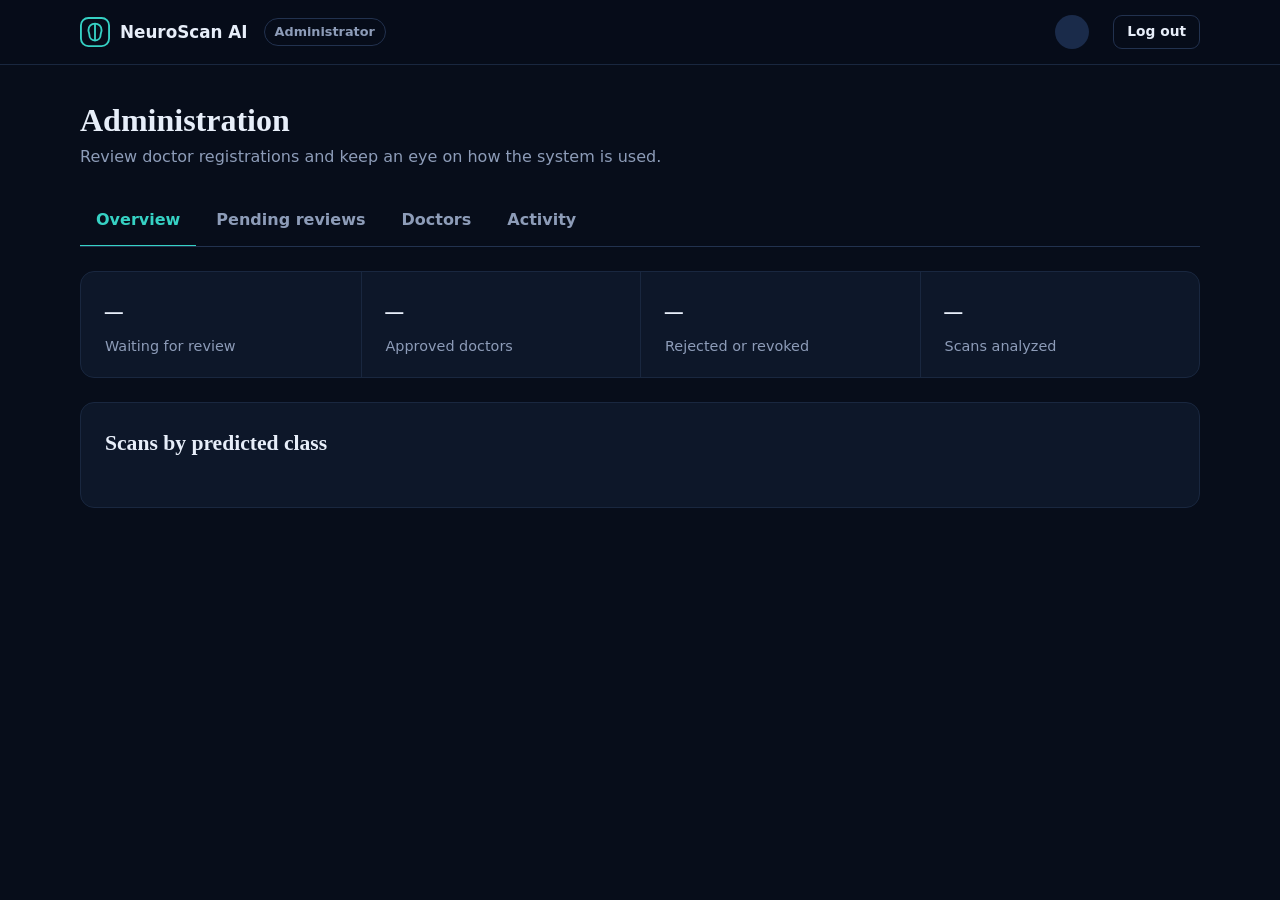
==== templates/admin_dashboard.html @ 6913ba59 "Added Files and code" ====
<!DOCTYPE html>
<html lang="en">
<head>
  <meta charset="utf-8">
  <meta name="viewport" content="width=device-width, initial-scale=1">
  <title>Administration – NeuroScan AI</title>
  <link rel="icon" href="data:image/svg+xml,%3Csvg xmlns='http://www.w3.org/2000/svg' viewBox='0 0 32 32'%3E%3Crect width='32' height='32' rx='8' fill='%2336d1c4'/%3E%3Cpath d='M16 7c-4 0-7 3-7 7 0 2 1 3 1 5 0 3 2 6 6 6s6-3 6-6c0-2 1-3 1-5 0-4-3-7-7-7z' fill='none' stroke='%2304211f' stroke-width='2'/%3E%3C/svg%3E">
  <link rel="stylesheet" href="/static/css/style.css">
</head>
<body>
  <header class="topbar">
    <div class="container topbar-inner">
      <a class="brand" href="/admin">
        <svg class="brand-mark" viewBox="0 0 32 32" fill="none" stroke="currentColor" stroke-width="2" stroke-linecap="round" stroke-linejoin="round" aria-hidden="true">
          <rect x="1" y="1" width="30" height="30" rx="8"/>
          <path d="M16 7c-4 0-7 3-7 7 0 2 1 3 1 5 0 3 2 6 6 6s6-3 6-6c0-2 1-3 1-5 0-4-3-7-7-7z"/>
          <path d="M16 8v16"/>
        </svg>
        NeuroScan AI
      </a>
      <span class="role-tag">Administrator</span>
      <div class="topbar-user">
        <span class="avatar" id="userInitials" aria-hidden="true"></span>
        <span class="user-name" id="userName"></span>
        <button class="btn btn-ghost btn-sm" id="logoutBtn" type="button">Log out</button>
      </div>
    </div>
  </header>

  <main class="container page">
    <div class="page-head">
      <h1>Administration</h1>
      <p>Review doctor registrations and keep an eye on how the system is used.</p>
    </div>

    <div class="tabs" role="tablist" aria-label="Sections">
      <button class="tab" role="tab" data-tab="overview" aria-selected="true" type="button">Overview</button>
      <button class="tab" role="tab" data-tab="pending" aria-selected="false" type="button">Pending reviews <span class="count" id="pendingCount" hidden>0</span></button>
      <button class="tab" role="tab" data-tab="doctors" aria-selected="false" type="button">Doctors</button>
      <button class="tab" role="tab" data-tab="activity" aria-selected="false" type="button">Activity</button>
    </div>

    <!-- Overview -->
    <section class="tab-panel" id="tab-overview">
      <div id="modelAlert" role="alert" hidden></div>

      <div class="alert alert-warn" id="pendingCallout" hidden>
        <span id="pendingCalloutText"></span>
        <button class="btn btn-ghost btn-sm" type="button" data-action="go-pending">Review now</button>
      </div>

      <div class="ledger">
        <div class="ledger-item"><div class="ledger-value" id="statPending">–</div><div class="ledger-label">Waiting for review</div></div>
        <div class="ledger-item"><div class="ledger-value" id="statApproved">–</div><div class="ledger-label">Approved doctors</div></div>
        <div class="ledger-item"><div class="ledger-value" id="statRejected">–</div><div class="ledger-label">Rejected or revoked</div></div>
        <div class="ledger-item"><div class="ledger-value" id="statScans">–</div><div class="ledger-label">Scans analyzed</div></div>
      </div>

      <div class="panel">
        <div class="panel-head">
          <div>
            <h2>Scans by predicted class</h2>
            <p class="panel-note" id="modelNote"></p>
          </div>
        </div>
        <div class="dist" id="classBars"></div>
      </div>
    </section>

    <!-- Pending reviews -->
    <section class="tab-panel" id="tab-pending" hidden>
      <div class="panel">
        <div class="panel-head">
          <div>
            <h2>Registrations waiting for review</h2>
            <p class="panel-note">Check each doctor's institution, designation and license number before approving. Approved doctors can log in straight away.</p>
          </div>
        </div>
        <div class="empty" id="pendingEmpty" hidden>
          <strong>Nothing to review</strong>
          New registrations will appear here.
        </div>
        <div class="table-wrap" id="pendingWrap">
          <table class="data-table">
            <thead>
              <tr>
                <th>Doctor</th><th>Institution</th><th>Designation</th><th>License number</th><th>Registered</th><th class="right">Decision</th>
              </tr>
            </thead>
            <tbody id="pendingBody"><tr><td colspan="6" class="empty">Loading…</td></tr></tbody>
          </table>
        </div>
      </div>
    </section>

    <!-- All doctors -->
    <section class="tab-panel" id="tab-doctors" hidden>
      <div class="panel">
        <div class="panel-head"><h2>Doctors</h2></div>
        <div class="toolbar">
          <select class="input" id="statusFilter" aria-label="Filter by status">
            <option value="all">All statuses</option>
            <option value="approved">Approved</option>
            <option value="pending">Pending</option>
            <option value="rejected">Rejected</option>
          </select>
          <input class="input grow" id="searchInput" type="search" placeholder="Search by name, email or institution" aria-label="Search doctors">
        </div>
        <div class="empty" id="doctorsEmpty" hidden>
          <strong>No doctors found</strong>
          Try a different filter or search.
        </div>
        <div class="table-wrap" id="doctorsWrap">
          <table class="data-table">
            <thead>
              <tr>
                <th>Doctor</th><th>Institution and designation</th><th>License number</th><th>Status</th><th>Registered</th><th class="right">Action</th>
              </tr>
            </thead>
            <tbody id="doctorsBody"><tr><td colspan="6" class="empty">Loading…</td></tr></tbody>
          </table>
        </div>
      </div>
    </section>

    <!-- Activity -->
    <section class="tab-panel" id="tab-activity" hidden>
      <div class="panel">
        <div class="panel-head">
          <div>
            <h2>Recent scans</h2>
            <p class="panel-note">Images and case references are visible only to the doctor who uploaded them.</p>
          </div>
        </div>
        <div class="empty" id="activityEmpty" hidden>
          <strong>No scans yet</strong>
          Scans appear here once doctors start analyzing images.
        </div>
        <div class="table-wrap" id="activityWrap">
          <table class="data-table">
            <thead>
              <tr><th>When</th><th>Doctor</th><th>Result</th><th>Confidence</th></tr>
            </thead>
            <tbody id="activityBody"><tr><td colspan="4" class="empty">Loading…</td></tr></tbody>
          </table>
        </div>
      </div>
    </section>
  </main>

  <script src="/static/js/app.js"></script>
  <script>
    (function () {
      if (!NS.requireAuth('admin')) return;
      NS.initTopbar();

      var esc = NS.esc;
      var $ = function (id) { return document.getElementById(id); };
      var TABS = ['overview', 'pending', 'doctors', 'activity'];
      var pendingList = [];
      var doctorList = [];

      /* ------------------------------------------------------------ tabs */
      function showTab(name) {
        document.querySelectorAll('.tab').forEach(function (tab) {
          tab.setAttribute('aria-selected', String(tab.dataset.tab === name));
        });
        TABS.forEach(function (t) { $('tab-' + t).hidden = t !== name; });
        if (history.replaceState) history.replaceState(null, '', '#' + name);

        if (name === 'overview') loadStats();
        if (name === 'pending') loadPending();
        if (name === 'doctors') loadDoctors();
        if (name === 'activity') loadActivity();
      }
      document.querySelectorAll('.tab').forEach(function (tab) {
        tab.addEventListener('click', function () { showTab(tab.dataset.tab); });
      });

      /* ----------------------------------------------------- small helpers */
      var STATUS_LABEL = { pending: 'Pending', approved: 'Approved', rejected: 'Rejected' };

      function badge(status) {
        return '<span class="badge badge-' + esc(status) + '">' + esc(STATUS_LABEL[status] || status) + '</span>';
      }

      function chip(key) {
        return '<span class="chip c-' + esc(key) + '"><i></i>' + esc(NS.className(key)) + '</span>';
      }

      function setPendingBadge(count) {
        var el = $('pendingCount');
        el.textContent = count;
        el.hidden = count === 0;
      }

      function findDoctor(id) {
        return pendingList.concat(doctorList).filter(function (d) { return d.id === id; })[0];
      }

      /* -------------------------------------------------------- overview */
      async function loadStats() {
        try {
          var s = await NS.api('/api/admin/stats');
          $('statPending').textContent = s.pending;
          $('statApproved').textContent = s.approved;
          $('statRejected').textContent = s.rejected;
          $('statScans').textContent = s.total_scans;
          setPendingBadge(s.pending);

          var callout = $('pendingCallout');
          if (s.pending > 0) {
            $('pendingCalloutText').textContent = s.pending === 1
              ? '1 registration is waiting for your review.'
              : s.pending + ' registrations are waiting for your review.';
            callout.hidden = false;
          } else {
            callout.hidden = true;
          }

          var modelAlert = $('modelAlert');
          if (s.model_ready) {
            NS.hideAlert(modelAlert);
            $('modelNote').textContent = 'The ' + s.model_arch + ' model is loaded and ready.';
          } else {
            NS.showAlert(modelAlert, 'The classification model is offline, so doctors cannot analyze scans. ' + (s.model_message || ''), 'warn');
            $('modelNote').textContent = '';
          }

          var max = Math.max.apply(null, s.classes.map(function (k) { return s.by_class[k] || 0; }).concat([1]));
          var box = $('classBars');
          box.innerHTML = s.classes.map(function (key) {
            var n = s.by_class[key] || 0;
            return '<div class="dist-row c-' + esc(key) + ' is-top">' +
              '<div class="dist-label"><i></i>' + esc(NS.className(key)) + '</div>' +
              '<div class="dist-track"><div class="dist-fill" style="--w:0%" data-w="' + (n / max * 100).toFixed(1) + '%"></div></div>' +
              '<div class="dist-value">' + n + '</div></div>';
          }).join('');
          NS.animateBars(box);
        } catch (err) {
          NS.toast(err.message, 'error');
        }
      }

      /* --------------------------------------------------------- pending */
      function pendingRow(d) {
        return '<tr>' +
          '<td><div class="cell-title">' + esc(d.full_name) + '</div><div class="cell-sub">' + esc(d.email) + '</div></td>' +
          '<td>' + esc(d.institution || '–') + '</td>' +
          '<td>' + esc(d.designation || '–') + '</td>' +
          '<td class="nowrap">' + esc(d.license_number || '–') + '</td>' +
          '<td class="nowrap">' + esc(NS.fmtDate(d.created_at)) + '</td>' +
          '<td><div class="actions">' +
            '<button class="btn btn-ok btn-sm" type="button" data-action="approve" data-id="' + d.id + '">Approve</button>' +
            '<button class="btn btn-danger btn-sm" type="button" data-action="reject" data-id="' + d.id + '">Reject</button>' +
          '</div></td></tr>';
      }

      async function loadPending() {
        try {
          pendingList = await NS.api('/api/admin/doctors?status=pending');
          setPendingBadge(pendingList.length);
          $('pendingEmpty').hidden = pendingList.length > 0;
          $('pendingWrap').hidden = pendingList.length === 0;
          $('pendingBody').innerHTML = pendingList.map(pendingRow).join('');
        } catch (err) {
          NS.toast(err.message, 'error');
        }
      }

      /* --------------------------------------------------------- doctors */
      function doctorRow(d) {
        var action = '';
        if (d.status === 'approved') {
          action = '<button class="btn btn-danger btn-sm" type="button" data-action="revoke" data-id="' + d.id + '">Revoke access</button>';
        } else if (d.status === 'rejected') {
          action = '<button class="btn btn-ok btn-sm" type="button" data-action="approve" data-id="' + d.id + '">Approve</button>';
        } else {
          action = '<button class="btn btn-ok btn-sm" type="button" data-action="approve" data-id="' + d.id + '">Approve</button>' +
                   '<button class="btn btn-danger btn-sm" type="button" data-action="reject" data-id="' + d.id + '">Reject</button>';
        }
        var note = d.status === 'rejected' && d.review_note
          ? '<div class="cell-sub">' + esc(d.review_note) + '</div>' : '';

        return '<tr>' +
          '<td><div class="cell-title">' + esc(d.full_name) + '</div><div class="cell-sub">' + esc(d.email) + '</div></td>' +
          '<td>' + esc(d.institution || '–') + '<div class="cell-sub">' + esc(d.designation || '') + '</div></td>' +
          '<td class="nowrap">' + esc(d.license_number || '–') + '</td>' +
          '<td>' + badge(d.status) + note + '</td>' +
          '<td class="nowrap">' + esc(NS.fmtDate(d.created_at)) + '</td>' +
          '<td><div class="actions">' + action + '</div></td></tr>';
      }

      function renderDoctors() {
        var term = $('searchInput').value.trim().toLowerCase();
        var rows = doctorList.filter(function (d) {
          if (!term) return true;
          return [d.full_name, d.email, d.institution].join(' ').toLowerCase().indexOf(term) !== -1;
        });
        $('doctorsEmpty').hidden = rows.length > 0;
        $('doctorsWrap').hidden = rows.length === 0;
        $('doctorsBody').innerHTML = rows.map(doctorRow).join('');
      }

      async function loadDoctors() {
        try {
          doctorList = await NS.api('/api/admin/doctors?status=' + encodeURIComponent($('statusFilter').value));
          renderDoctors();
        } catch (err) {
          NS.toast(err.message, 'error');
        }
      }
      $('statusFilter').addEventListener('change', loadDoctors);
      $('searchInput').addEventListener('input', renderDoctors);

      /* -------------------------------------------------------- activity */
      async function loadActivity() {
        try {
          var rows = await NS.api('/api/admin/activity');
          $('activityEmpty').hidden = rows.length > 0;
          $('activityWrap').hidden = rows.length === 0;
          $('activityBody').innerHTML = rows.map(function (r) {
            return '<tr>' +
              '<td class="nowrap">' + esc(NS.fmtDate(r.created_at)) + '</td>' +
              '<td><div class="cell-title">' + esc(r.doctor_name) + '</div><div class="cell-sub">' + esc(r.doctor_institution || '') + '</div></td>' +
              '<td>' + chip(r.predicted_class) + '</td>' +
              '<td class="nowrap">' + esc(NS.fmtPct(r.confidence)) + (r.low_confidence ? '<span class="badge badge-review">Low</span>' : '') + '</td>' +
              '</tr>';
          }).join('');
        } catch (err) {
          NS.toast(err.message, 'error');
        }
      }

      /* ----------------------------------------------------- review actions */
      async function review(button, id, action, json, message) {
        button.disabled = true;
        try {
          await NS.api('/api/admin/doctors/' + id + '/' + action, { method: 'POST', json: json });
          NS.toast(message, 'success');
          await Promise.all([loadStats(), loadPending(), loadDoctors()]);
        } catch (err) {
          NS.toast(err.message, 'error');
          button.disabled = false;
        }
      }

      document.addEventListener('click', async function (event) {
        var button = event.target.closest('[data-action]');
        if (!button) return;

        var action = button.dataset.action;
        if (action === 'go-pending') { showTab('pending'); return; }

        var id = Number(button.dataset.id);
        var doctor = findDoctor(id);
        var name = doctor ? doctor.full_name : 'This doctor';

        if (action === 'approve') {
          await review(button, id, 'approve', undefined, name + ' can now log in.');
          return;
        }

        var revoking = action === 'revoke';
        var answer = await NS.dialog({
          title: revoking ? 'Revoke access' : 'Reject registration',
          message: revoking
            ? name + ' will be logged out and cannot log in again until you approve them.'
            : name + ' will not be able to log in.',
          input: {
            label: 'Reason (shown to the doctor)',
            placeholder: revoking ? 'e.g. License could not be renewed' : 'e.g. License number could not be verified',
            maxlength: 300
          },
          confirmText: revoking ? 'Revoke access' : 'Reject registration',
          danger: true
        });
        if (!answer) return;
        await review(button, id, 'reject', { reason: answer.value }, revoking ? 'Access revoked for ' + name + '.' : name + ' was rejected.');
      });

      /* ----------------------------------------------------------- start */
      var start = location.hash.replace('#', '');
      if (TABS.indexOf(start) === -1) start = 'overview';
      if (start !== 'overview') loadStats();   // keeps the pending counter correct on other tabs
      showTab(start);
    })();
  </script>
</body>
</html>
---- static/css/style.css ----
/* ==========================================================================
   NeuroScan AI design system
   Idea: a radiology reading room. Dark, quiet surfaces so the scan and the
   result are the brightest things on screen. One signal teal for actions,
   amber only for "look closer", and a serif voice for headings.
   ========================================================================== */

:root {
  --ink: #070d1a;
  --panel: #0d1729;
  --film: #132038;
  --film-hi: #1a2b4a;
  --line: #22324f;
  --line-soft: #19273f;

  --text: #e7eef9;
  --muted: #8d9cb8;
  --faint: #62718e;

  --signal: #36d1c4;
  --signal-ink: #04211f;
  --amber: #f2b84b;
  --danger: #ff7a7a;
  --ok: #4ade9a;
  --sky: #6ab7ff;

  --serif: "Iowan Old Style", "Palatino Linotype", Palatino, "Book Antiqua", Georgia, serif;
  --sans: system-ui, -apple-system, "Segoe UI", Roboto, "Helvetica Neue", Arial, sans-serif;

  --r-panel: 14px;
  --r-ctl: 9px;
}

/* ---------- base ---------- */
*, *::before, *::after { box-sizing: border-box; }
html { color-scheme: dark; -webkit-text-size-adjust: 100%; }
body {
  margin: 0;
  background: var(--ink);
  color: var(--text);
  font-family: var(--sans);
  font-size: 16px;
  line-height: 1.55;
  -webkit-font-smoothing: antialiased;
}
body.modal-open { overflow: hidden; }
[hidden] { display: none !important; }
img { max-width: 100%; }
a { color: var(--signal); }
a:hover { text-decoration: underline; }
h1, h2, h3, p { margin-top: 0; }
:focus-visible { outline: 2px solid var(--signal); outline-offset: 2px; }

.container { width: min(1120px, 100% - 48px); margin-inline: auto; }
.muted { color: var(--muted); }
.nowrap { white-space: nowrap; }
.sr-only {
  position: absolute; width: 1px; height: 1px; margin: -1px; padding: 0;
  overflow: hidden; clip: rect(0 0 0 0); white-space: nowrap; border: 0;
}

/* ---------- class colors (used by chips, bars, result headline) ---------- */
.c-glioma     { --c: #ff8a7a; }
.c-meningioma { --c: #f2b84b; }
.c-pituitary  { --c: #6ab7ff; }
.c-notumor    { --c: #4ade9a; }
.c-other      { --c: #b69cff; }

/* ---------- buttons ---------- */
.btn {
  display: inline-flex; align-items: center; justify-content: center; gap: 10px;
  height: 44px; padding: 0 20px;
  border: 1px solid transparent; border-radius: var(--r-ctl);
  font: inherit; font-weight: 600; font-size: .95rem; line-height: 1;
  text-decoration: none; cursor: pointer;
  transition: background-color .15s, border-color .15s, filter .15s, transform .08s;
}
.btn:hover { text-decoration: none; }
.btn:active:not([disabled]) { transform: translateY(1px); }
.btn[disabled] { opacity: .5; cursor: not-allowed; }
.btn-sm { height: 34px; padding: 0 13px; font-size: .86rem; }
.btn-block { width: 100%; }

.btn-primary { background: var(--signal); color: var(--signal-ink); }
.btn-primary:hover:not([disabled]) { filter: brightness(1.08); }

.btn-ghost { background: transparent; color: var(--text); border-color: var(--line); }
.btn-ghost:hover:not([disabled]) { background: var(--film); border-color: #2f456b; }

.btn-ok { background: rgba(74, 222, 154, .12); color: var(--ok); border-color: rgba(74, 222, 154, .38); }
.btn-ok:hover:not([disabled]) { background: rgba(74, 222, 154, .2); }

.btn-danger { background: transparent; color: var(--danger); border-color: rgba(255, 122, 122, .4); }
.btn-danger:hover:not([disabled]) { background: rgba(255, 122, 122, .12); }

.spinner {
  display: inline-block; width: 16px; height: 16px; flex: none;
  border: 2px solid currentColor; border-right-color: transparent; border-radius: 50%;
  animation: spin .7s linear infinite;
}
.spinner.big { width: 34px; height: 34px; border-width: 3px; color: var(--signal); }
@keyframes spin { to { transform: rotate(360deg); } }

/* ---------- forms ---------- */
.field { margin-bottom: 18px; }
label { display: block; margin-bottom: 7px; font-size: .88rem; font-weight: 600; color: #c3cfe3; }
.optional { font-weight: 400; color: var(--faint); }

.input {
  width: 100%; height: 46px; padding: 0 14px;
  background: var(--film); color: var(--text);
  border: 1px solid var(--line); border-radius: var(--r-ctl);
  font: inherit;
  transition: border-color .15s, box-shadow .15s;
}
.input::placeholder { color: var(--faint); }
.input:focus { outline: none; border-color: var(--signal); box-shadow: 0 0 0 3px rgba(54, 209, 196, .18); }
.input[aria-invalid="true"] { border-color: var(--danger); }
.textarea { height: auto; padding: 12px 14px; resize: vertical; line-height: 1.5; }
select.input { cursor: pointer; }

.input-wrap { position: relative; }
.input-wrap .input { padding-right: 76px; }
.toggle {
  position: absolute; right: 6px; top: 6px; height: 34px; padding: 0 12px;
  background: transparent; border: 0; border-radius: 7px;
  color: var(--muted); font: inherit; font-size: .85rem; font-weight: 600; cursor: pointer;
}
.toggle:hover { color: var(--text); }

.hint { margin: 6px 0 0; font-size: .84rem; color: var(--faint); }
.field-error { margin: 6px 0 0; font-size: .84rem; color: var(--danger); }

.alert {
  margin-bottom: 18px; padding: 12px 14px;
  border: 1px solid var(--line); border-left-width: 3px; border-radius: var(--r-ctl);
  background: var(--film); font-size: .95rem;
}
.alert-error { border-color: rgba(255, 122, 122, .35); border-left-color: var(--danger); background: rgba(255, 122, 122, .07); }
.alert-warn  { border-color: rgba(242, 184, 75, .35); border-left-color: var(--amber); background: rgba(242, 184, 75, .07); }
.alert-info  { border-color: rgba(106, 183, 255, .3); border-left-color: var(--sky); background: rgba(106, 183, 255, .07); }
.alert-success { border-color: rgba(74, 222, 154, .3); border-left-color: var(--ok); background: rgba(74, 222, 154, .07); }
.alert .btn { margin-left: 10px; vertical-align: middle; }

/* ---------- badges and chips ---------- */
.badge {
  display: inline-block; padding: 2px 10px; border: 1px solid var(--line); border-radius: 99px;
  font-size: .8rem; font-weight: 600; white-space: nowrap;
}
.badge-pending  { color: var(--amber);  border-color: rgba(242, 184, 75, .4);  background: rgba(242, 184, 75, .1); }
.badge-approved { color: var(--ok);     border-color: rgba(74, 222, 154, .4);  background: rgba(74, 222, 154, .1); }
.badge-rejected { color: var(--danger); border-color: rgba(255, 122, 122, .4); background: rgba(255, 122, 122, .1); }
.badge-review   { color: var(--amber);  border-color: rgba(242, 184, 75, .4);  background: rgba(242, 184, 75, .1); margin-left: 8px; }

.chip {
  display: inline-flex; align-items: center; gap: 8px; padding: 3px 12px 3px 10px;
  border: 1px solid var(--line); border-radius: 99px; background: rgba(255, 255, 255, .05);
  font-size: .86rem; font-weight: 600; white-space: nowrap;
}
.chip i { width: 8px; height: 8px; border-radius: 50%; background: var(--c, var(--signal)); }
@supports (background: color-mix(in srgb, red, blue)) {
  .chip {
    background: color-mix(in srgb, var(--c, var(--signal)) 13%, transparent);
    border-color: color-mix(in srgb, var(--c, var(--signal)) 40%, transparent);
  }
}

/* ---------- brand and top bar ---------- */
.brand {
  display: inline-flex; align-items: center; gap: 10px;
  color: var(--text); text-decoration: none; font-weight: 700; font-size: 1.05rem;
}
.brand:hover { text-decoration: none; }
.brand-mark { width: 30px; height: 30px; color: var(--signal); flex: none; }

.topbar {
  position: sticky; top: 0; z-index: 50;
  background: rgba(7, 13, 26, .9); backdrop-filter: blur(10px);
  border-bottom: 1px solid var(--line-soft);
}
.topbar-inner { display: flex; align-items: center; gap: 16px; height: 64px; }
.role-tag {
  padding: 3px 10px; border: 1px solid var(--line); border-radius: 99px;
  color: var(--muted); font-size: .8rem; font-weight: 600;
}
.topbar-user { margin-left: auto; display: flex; align-items: center; gap: 12px; }
.avatar {
  display: grid; place-items: center; width: 34px; height: 34px; border-radius: 50%;
  background: var(--film-hi); color: var(--signal); font-size: .85rem; font-weight: 700;
}
.user-name { font-size: .92rem; font-weight: 600; }

/* ---------- dashboard layout ---------- */
.page { padding: 36px 0 80px; }
.page-head { margin-bottom: 26px; }
.page-head h1 { margin-bottom: 6px; font-family: var(--serif); font-size: 2rem; font-weight: 600; line-height: 1.2; }
.page-head p { max-width: 64ch; margin: 0; color: var(--muted); }

.panel {
  margin-bottom: 24px; padding: 24px;
  background: var(--panel); border: 1px solid var(--line-soft); border-radius: var(--r-panel);
}
.panel h2 { margin: 0; font-family: var(--serif); font-size: 1.35rem; font-weight: 600; }
.panel-head { display: flex; align-items: center; justify-content: space-between; gap: 12px; flex-wrap: wrap; margin-bottom: 18px; }
.panel-note { margin: 4px 0 0; color: var(--muted); font-size: .92rem; max-width: 70ch; }

.ledger {
  display: grid; grid-template-columns: repeat(auto-fit, minmax(150px, 1fr));
  margin-bottom: 24px; overflow: hidden;
  background: var(--panel); border: 1px solid var(--line-soft); border-radius: var(--r-panel);
}
.ledger-item { padding: 20px 24px; border-left: 1px solid var(--line-soft); }
.ledger-item:first-child { border-left: 0; }
.ledger-value { font-family: var(--serif); font-size: 2.2rem; line-height: 1.1; }
.ledger-label { margin-top: 4px; color: var(--muted); font-size: .9rem; }
.ledger-item[class*="c-"] .ledger-value { color: var(--c); }

.tabs { display: flex; gap: 4px; margin-bottom: 24px; overflow-x: auto; border-bottom: 1px solid var(--line); }
.tab {
  display: inline-flex; align-items: center; gap: 8px; margin-bottom: -1px; padding: 12px 16px;
  background: none; border: 0; border-bottom: 2px solid transparent;
  color: var(--muted); font: inherit; font-weight: 600; white-space: nowrap; cursor: pointer;
}
.tab:hover { color: var(--text); }
.tab[aria-selected="true"] { color: var(--signal); border-bottom-color: var(--signal); }
.count {
  display: inline-grid; place-items: center; min-width: 20px; height: 20px; padding: 0 6px;
  border-radius: 99px; background: var(--amber); color: #2a1d00; font-size: .75rem; font-weight: 700;
}

.toolbar { display: flex; gap: 12px; flex-wrap: wrap; margin-bottom: 16px; }
.toolbar .input { width: auto; min-width: 180px; height: 40px; }
.toolbar .grow { flex: 1; min-width: 220px; }

/* ---------- tables ---------- */
.table-wrap { margin: 0 -8px; overflow-x: auto; }
.data-table { width: 100%; min-width: 680px; border-collapse: collapse; }
.data-table th {
  padding: 10px 12px; border-bottom: 1px solid var(--line);
  color: var(--muted); font-size: .85rem; font-weight: 600; text-align: left;
}
.data-table td { padding: 14px 12px; border-bottom: 1px solid var(--line-soft); vertical-align: middle; }
.data-table tbody tr:last-child td { border-bottom: 0; }
.data-table tbody tr:hover { background: rgba(255, 255, 255, .02); }
.data-table .right { text-align: right; }
.cell-title { font-weight: 600; }
.cell-sub { margin-top: 2px; color: var(--muted); font-size: .88rem; }
.actions { display: flex; justify-content: flex-end; gap: 8px; }
.empty { padding: 36px 12px; text-align: center; color: var(--muted); }
.empty strong { display: block; margin-bottom: 4px; color: var(--text); font-size: 1.05rem; }

.mini {
  display: inline-block; width: 64px; height: 6px; margin-left: 10px; overflow: hidden;
  border-radius: 99px; background: var(--film); vertical-align: middle;
}
.mini > i { display: block; width: var(--w); height: 100%; background: var(--c, var(--signal)); }

/* ---------- probability bars ---------- */
.dist { display: grid; gap: 12px; }
.dist-row { display: grid; grid-template-columns: minmax(110px, 160px) 1fr 58px; align-items: center; gap: 14px; }
.dist-label { display: flex; align-items: center; gap: 9px; font-size: .94rem; }
.dist-label i { width: 9px; height: 9px; flex: none; border-radius: 50%; background: var(--c, var(--signal)); }
.dist-track { height: 8px; overflow: hidden; border-radius: 99px; background: var(--film); }
.dist-fill {
  width: var(--w, 0%); height: 100%; border-radius: 99px; background: var(--c, var(--signal));
  transition: width .8s cubic-bezier(.2, .8, .2, 1);
}
.dist-row:not(.is-top) .dist-fill { opacity: .5; }
.dist-value { text-align: right; font-variant-numeric: tabular-nums; color: var(--muted); }
.dist-row.is-top .dist-value { color: var(--text); font-weight: 600; }

/* ---------- scan workspace (doctor) ---------- */
.workspace { display: grid; grid-template-columns: minmax(300px, 420px) 1fr; gap: 24px; align-items: start; }
.workspace .panel { margin-bottom: 0; }

.viewer {
  position: relative; display: grid; place-items: center; overflow: hidden;
  aspect-ratio: 1 / 1; margin-bottom: 14px;
  background: #02050b; border: 1px solid var(--line); border-radius: 12px;
  cursor: pointer; transition: border-color .15s;
}
.viewer:hover, .viewer.drag { border-color: var(--signal); }
.viewer-static { cursor: default; }
.viewer-static:hover { border-color: var(--line); }
/* corner brackets, like the frame of a film viewer */
.viewer::before, .viewer::after {
  content: ""; position: absolute; width: 22px; height: 22px; opacity: .75; pointer-events: none;
  border: 0 solid var(--signal);
}
.viewer::before { top: 10px; left: 10px; border-top-width: 2px; border-left-width: 2px; }
.viewer::after { right: 10px; bottom: 10px; border-right-width: 2px; border-bottom-width: 2px; }
.viewer-img { width: 100%; height: 100%; object-fit: contain; }
.viewer-empty { padding: 24px; text-align: center; color: var(--muted); }
.viewer-empty strong { display: block; margin-bottom: 4px; color: var(--text); font-size: 1.05rem; }
.file-line { display: flex; align-items: center; justify-content: space-between; gap: 10px; margin-bottom: 18px; font-size: .9rem; color: var(--muted); }
.file-line span { overflow: hidden; text-overflow: ellipsis; white-space: nowrap; }

.result-state { display: grid; justify-items: center; gap: 14px; padding: 56px 12px; text-align: center; color: var(--muted); }
.result-state p { margin: 0; }
.result-state strong { color: var(--text); font-size: 1.05rem; }
.result-enter { animation: reveal .4s cubic-bezier(.2, .8, .2, 1); }
@keyframes reveal { from { opacity: 0; transform: translateY(8px); } }

.result-head { display: flex; align-items: flex-end; justify-content: space-between; gap: 16px; flex-wrap: wrap; margin-bottom: 22px; }
.result-label { margin-bottom: 2px; color: var(--muted); font-size: .88rem; }
.result-class { font-family: var(--serif); font-size: clamp(2rem, 4vw, 2.8rem); font-weight: 600; line-height: 1.1; color: var(--c, var(--text)); }
.result-conf { text-align: right; }
.result-conf-value { display: block; font-family: var(--serif); font-size: 2.4rem; line-height: 1; }
.disclaimer { margin: 22px 0 0; padding-top: 16px; border-top: 1px solid var(--line-soft); color: var(--faint); font-size: .88rem; }
.result-meta { margin: 8px 0 0; color: var(--faint); font-size: .86rem; }

.detail-list { display: grid; grid-template-columns: auto 1fr; gap: 6px 18px; margin: 0 0 22px; font-size: .92rem; }
.detail-list dt { color: var(--muted); }
.detail-list dd { margin: 0; word-break: break-word; }

/* ---------- modal and toasts ---------- */
.modal-backdrop {
  position: fixed; inset: 0; z-index: 100; display: grid; place-items: center; padding: 20px;
  background: rgba(3, 7, 14, .74); backdrop-filter: blur(3px);
  opacity: 0; transition: opacity .18s;
}
.modal-backdrop.show { opacity: 1; }
.modal {
  width: min(480px, 100%); max-height: calc(100vh - 40px); overflow: auto; padding: 24px;
  background: var(--panel); border: 1px solid var(--line); border-radius: var(--r-panel);
  transform: translateY(8px); transition: transform .18s;
}
.modal-backdrop.show .modal { transform: none; }
.modal-wide { width: min(780px, 100%); }
.modal h3 { margin: 0 0 6px; font-family: var(--serif); font-size: 1.35rem; font-weight: 600; }
.modal-msg { margin: 0 0 16px; color: var(--muted); }
.modal-actions { display: flex; justify-content: flex-end; gap: 10px; margin-top: 20px; }
.modal-split { display: grid; grid-template-columns: minmax(200px, 300px) 1fr; gap: 24px; align-items: start; }
.modal-split .viewer { margin-bottom: 0; }

.toast-stack { position: fixed; right: 20px; bottom: 20px; z-index: 200; display: grid; gap: 10px; width: min(360px, 100% - 40px); }
.toast {
  padding: 12px 14px; background: var(--film-hi);
  border: 1px solid var(--line); border-left: 3px solid var(--signal); border-radius: var(--r-ctl);
  box-shadow: 0 8px 24px rgba(0, 0, 0, .4); font-size: .94rem;
  animation: reveal .25s;
}
.toast-error { border-left-color: var(--danger); }
.toast-success { border-left-color: var(--ok); }

/* ==========================================================================
   Landing page
   ========================================================================== */
.site-nav { display: flex; align-items: center; justify-content: space-between; height: 76px; }
.site-links { display: flex; align-items: center; gap: 22px; }
.site-links a:not(.btn) { color: var(--muted); font-size: .95rem; text-decoration: none; }
.site-links a:not(.btn):hover { color: var(--text); }

.hero { display: grid; grid-template-columns: 1.05fr .95fr; gap: 56px; align-items: center; padding: 48px 0 88px; }
.hero h1 {
  margin-bottom: 22px; font-family: var(--serif); font-weight: 600;
  font-size: clamp(2.5rem, 5.4vw, 4.1rem); line-height: 1.04; letter-spacing: -.015em;
}
.lead { max-width: 46ch; margin-bottom: 30px; color: #b6c3da; font-size: 1.15rem; }
.hero-actions { display: flex; flex-wrap: wrap; gap: 12px; }
.fine { max-width: 46ch; margin: 22px 0 0; color: var(--faint); font-size: .88rem; }

.hero-art { position: relative; width: 100%; max-width: 480px; margin-left: auto; }
.scan-svg { display: block; width: 100%; height: auto; }
.scan-line { animation: sweep 6.5s cubic-bezier(.45, 0, .55, 1) infinite alternate; }
@keyframes sweep { from { transform: translateY(-30px); } to { transform: translateY(400px); } }
.ring { transform-box: fill-box; transform-origin: center; animation: spin 26s linear infinite; }

.readout {
  position: absolute; right: -6px; bottom: 5%; width: min(256px, 64%); padding: 14px 16px;
  background: rgba(13, 23, 41, .94); border: 1px solid var(--line); border-radius: 12px;
  backdrop-filter: blur(6px);
}
.readout-title { color: var(--muted); font-size: .8rem; }
.readout-class { font-family: var(--serif); font-size: 1.55rem; line-height: 1.2; color: var(--c); }
.readout-conf { margin-bottom: 12px; color: var(--muted); font-size: .86rem; }
.readout .dist { gap: 8px; }
.readout .dist-row { grid-template-columns: 82px 1fr 44px; gap: 10px; font-size: .82rem; }
.readout .dist-label { font-size: .82rem; }
.readout .dist-fill { transition: none; animation: grow 1.6s .5s cubic-bezier(.2, .8, .2, 1) both; }
@keyframes grow { from { width: 0; } }

.band { padding: 72px 0; border-top: 1px solid var(--line-soft); }
.band h2 { margin-bottom: 12px; font-family: var(--serif); font-size: clamp(1.7rem, 3vw, 2.2rem); font-weight: 600; line-height: 1.2; }
.band-head { max-width: 56ch; margin-bottom: 36px; }
.band-head p { margin: 0; color: var(--muted); }

.steps { max-width: 720px; margin: 0; padding: 0; list-style: none; counter-reset: step; }
.steps li { position: relative; padding: 0 0 32px 64px; counter-increment: step; }
.steps li::before {
  content: counter(step); position: absolute; left: 0; top: 0;
  display: grid; place-items: center; width: 40px; height: 40px;
  border: 1px solid var(--signal); border-radius: 50%;
  color: var(--signal); font-family: var(--serif); font-size: 1.1rem;
}
.steps li::after { content: ""; position: absolute; left: 20px; top: 48px; bottom: 8px; width: 1px; background: var(--line); }
.steps li:last-child { padding-bottom: 0; }
.steps li:last-child::after { display: none; }
.steps h3 { margin-bottom: 4px; font-size: 1.1rem; }
.steps p { margin: 0; color: var(--muted); max-width: 56ch; }

.reports { display: grid; grid-template-columns: 1fr 1fr; gap: 64px; }
.report-list { margin: 0; padding: 0; }
.report-list > div { padding: 16px 0; border-top: 1px solid var(--line-soft); }
.report-list dt { display: flex; align-items: center; gap: 10px; margin-bottom: 2px; font-weight: 600; }
.report-list dt i { width: 9px; height: 9px; border-radius: 50%; background: var(--c); }
.report-list dd { margin: 0 0 0 19px; color: var(--muted); }
.safeguards h3 { margin-bottom: 4px; font-size: 1.05rem; }
.safeguards p { margin: 0 0 24px; color: var(--muted); max-width: 52ch; }

.site-footer { padding: 32px 0 40px; border-top: 1px solid var(--line-soft); color: var(--faint); font-size: .9rem; }
.site-footer p { max-width: 70ch; margin: 0; }

/* ==========================================================================
   Login and signup
   ========================================================================== */
.auth { display: grid; grid-template-columns: minmax(320px, .85fr) 1.15fr; min-height: 100vh; }
.auth-aside {
  position: relative; display: flex; flex-direction: column; justify-content: space-between; gap: 40px;
  padding: 44px 48px; overflow: hidden;
  background-color: var(--panel); border-right: 1px solid var(--line-soft);
  background-image: repeating-radial-gradient(circle at 18% 88%, transparent 0 26px, rgba(54, 209, 196, .07) 27px 28px);
}
.auth-aside h2 { max-width: 13em; margin-bottom: 12px; font-family: var(--serif); font-size: 2.1rem; font-weight: 600; line-height: 1.15; }
.auth-aside p { max-width: 38ch; margin: 0; color: var(--muted); }
.auth-main { display: grid; place-items: center; padding: 40px 24px; }
.auth-card { width: min(440px, 100%); }
.auth-card.wide { width: min(580px, 100%); }
.auth-mobile-brand { display: none; margin-bottom: 28px; }
.auth-title { margin-bottom: 6px; font-family: var(--serif); font-size: 2rem; font-weight: 600; line-height: 1.2; }
.auth-sub { margin-bottom: 26px; color: var(--muted); }
.auth-foot { margin: 22px 0 0; color: var(--muted); font-size: .95rem; }
.form-grid { display: grid; grid-template-columns: 1fr 1fr; column-gap: 16px; }
.form-grid .span-2 { grid-column: 1 / -1; }

.success-mark {
  display: grid; place-items: center; width: 48px; height: 48px; margin-bottom: 18px;
  border: 1px solid rgba(74, 222, 154, .5); border-radius: 50%; background: rgba(74, 222, 154, .1); color: var(--ok);
}
.success-mark svg { width: 24px; height: 24px; }

/* ==========================================================================
   Responsive and accessibility
   ========================================================================== */
@media (max-width: 960px) {
  .hero { grid-template-columns: 1fr; gap: 40px; padding-bottom: 64px; }
  .hero-art { max-width: 420px; margin-inline: auto; }
  .reports { grid-template-columns: 1fr; gap: 40px; }
  .workspace { grid-template-columns: 1fr; }
  .auth { grid-template-columns: 1fr; }
  .auth-aside { display: none; }
  .auth-mobile-brand { display: block; }
}
@media (max-width: 640px) {
  .container { width: min(1120px, 100% - 32px); }
  .site-links a:not(.btn) { display: none; }
  .form-grid { grid-template-columns: 1fr; }
  .user-name, .role-tag { display: none; }
  .ledger-item { padding: 16px 18px; }
  .panel { padding: 18px; }
  .dist-row { grid-template-columns: minmax(90px, 120px) 1fr 52px; gap: 10px; }
  .modal-split { grid-template-columns: 1fr; }
  .readout { position: static; width: 100%; margin-top: 14px; }
}
@media (prefers-reduced-motion: reduce) {
  *, *::before, *::after { animation: none !important; transition: none !important; }
}
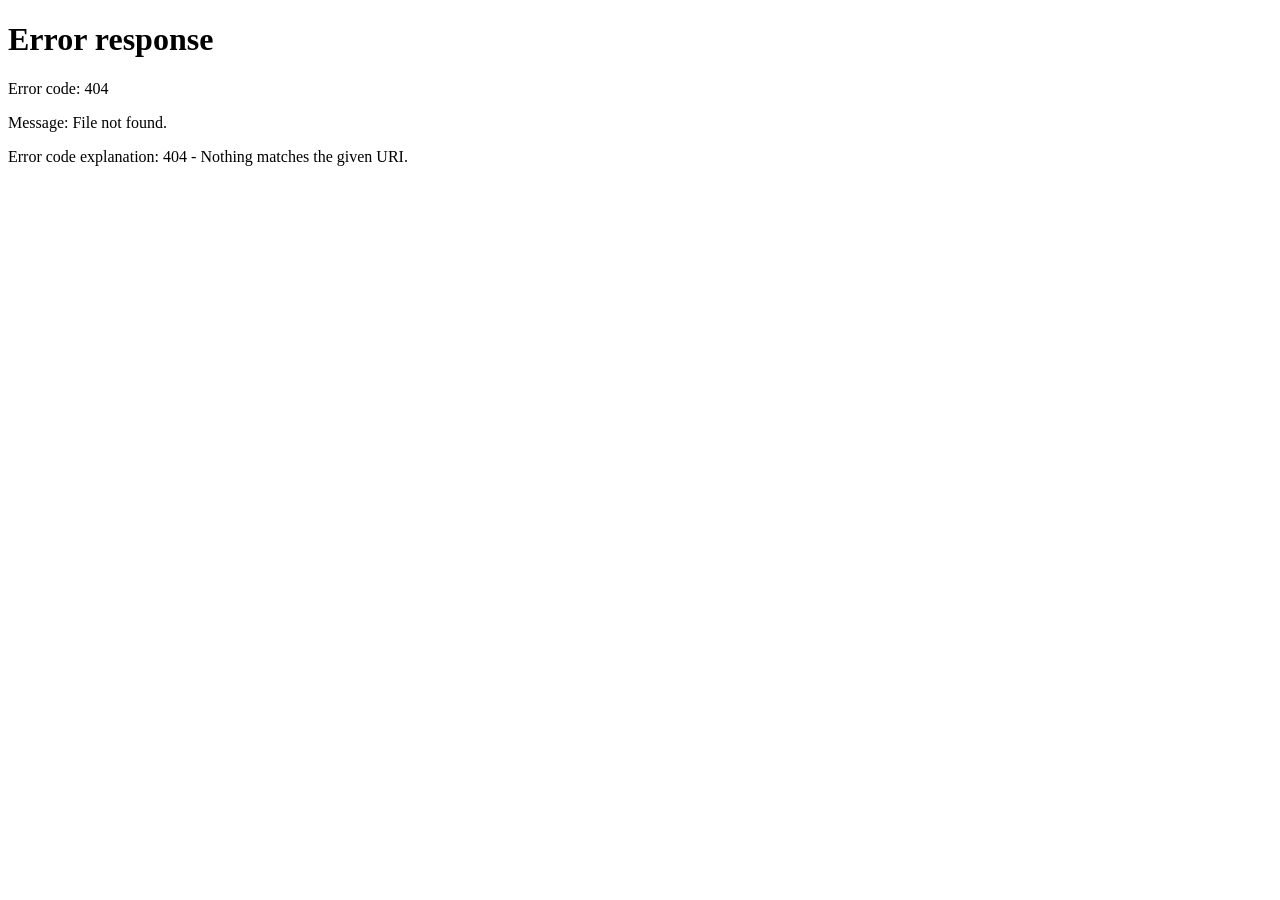
==== commit 540483be: "model integrated code" ====
--- a/templates/admin_dashboard.html
+++ b/templates/admin_dashboard.html
@@ -38,6 +38,8 @@
       <button class="tab" role="tab" data-tab="pending" aria-selected="false" type="button">Pending reviews <span class="count" id="pendingCount" hidden>0</span></button>
       <button class="tab" role="tab" data-tab="doctors" aria-selected="false" type="button">Doctors</button>
       <button class="tab" role="tab" data-tab="activity" aria-selected="false" type="button">Activity</button>
+      <button class="tab" role="tab" data-tab="analytics" aria-selected="false" type="button">Analytics</button>
+      <button class="tab" role="tab" data-tab="audit" aria-selected="false" type="button">Audit log</button>
     </div>
 
     <!-- Overview -->
@@ -146,6 +148,81 @@
         </div>
       </div>
     </section>
+
+    <!-- Analytics -->
+    <section class="tab-panel" id="tab-analytics" hidden>
+      <div class="panel">
+        <div class="panel-head">
+          <div>
+            <h2>Usage analytics</h2>
+            <p class="panel-note">Counts only. No images, case references or patient data. Deleted scans are not counted.</p>
+          </div>
+          <select class="input" id="daysSelect" aria-label="Period" style="width:auto">
+            <option value="7">Last 7 days</option>
+            <option value="30" selected>Last 30 days</option>
+            <option value="90">Last 90 days</option>
+          </select>
+        </div>
+        <div class="ledger">
+          <div class="ledger-item"><div class="ledger-value" id="anScans">–</div><div class="ledger-label">Scans analyzed</div></div>
+          <div class="ledger-item"><div class="ledger-value" id="anRejected">–</div><div class="ledger-label">Images turned away</div></div>
+          <div class="ledger-item"><div class="ledger-value" id="anRate">–</div><div class="ledger-label">Rejection rate</div></div>
+          <div class="ledger-item"><div class="ledger-value" id="anReview">–</div><div class="ledger-label">Flagged for manual review</div></div>
+        </div>
+      </div>
+      <div class="panel" style="margin-top:24px">
+        <div class="panel-head"><h2>Scans per day</h2></div>
+        <div class="daychart" id="dayChart" role="img" aria-label="Bar chart of scans per day"></div>
+        <div class="daychart-axis"><span id="dayStart"></span><span id="dayMax"></span><span id="dayEnd"></span></div>
+      </div>
+      <div class="panel" style="margin-top:24px">
+        <div class="panel-head"><h2>Scans by predicted class</h2></div>
+        <div class="dist" id="anClassBars"></div>
+      </div>
+      <div class="panel" style="margin-top:24px">
+        <div class="panel-head">
+          <div>
+            <h2>Do doctors agree with the model?</h2>
+            <p class="panel-note" id="anFeedbackNote"></p>
+          </div>
+        </div>
+        <div class="dist" id="anFeedbackBars"></div>
+      </div>
+    </section>
+
+    <!-- Audit log -->
+    <section class="tab-panel" id="tab-audit" hidden>
+      <div class="panel">
+        <div class="panel-head">
+          <div>
+            <h2>Audit log</h2>
+            <p class="panel-note">Who did what, and when. Newest first. It never contains images or case references.</p>
+          </div>
+        </div>
+        <div class="toolbar">
+          <select class="input" id="auditFilter" aria-label="Filter by action">
+            <option value="">All actions</option>
+            <option value="doctor_signup">Doctor registered</option>
+            <option value="doctor_approved">Doctor approved</option>
+            <option value="doctor_rejected">Doctor rejected</option>
+            <option value="doctor_revoked">Access revoked</option>
+            <option value="admin_reset_link">Admin sent reset link</option>
+            <option value="password_reset_requested">Password reset requested</option>
+            <option value="password_reset_done">Password changed</option>
+            <option value="login_locked">Login locked</option>
+            <option value="image_rejected">Image turned away</option>
+            <option value="scan_deleted">Scan deleted</option>
+          </select>
+        </div>
+        <div class="empty" id="auditEmpty" hidden><strong>No entries</strong>Actions appear here as they happen.</div>
+        <div class="table-wrap" id="auditWrap">
+          <table class="data-table">
+            <thead><tr><th>When</th><th>Who</th><th>Action</th><th>Target</th><th>Details</th></tr></thead>
+            <tbody id="auditBody"><tr><td colspan="5" class="empty">Loading…</td></tr></tbody>
+          </table>
+        </div>
+      </div>
+    </section>
   </main>
 
   <script src="/static/js/app.js"></script>
@@ -156,7 +233,7 @@
 
       var esc = NS.esc;
       var $ = function (id) { return document.getElementById(id); };
-      var TABS = ['overview', 'pending', 'doctors', 'activity'];
+      var TABS = ['overview', 'pending', 'doctors', 'activity', 'analytics', 'audit'];
       var pendingList = [];
       var doctorList = [];
 
@@ -172,6 +249,8 @@
         if (name === 'pending') loadPending();
         if (name === 'doctors') loadDoctors();
         if (name === 'activity') loadActivity();
+        if (name === 'analytics') loadAnalytics();
+        if (name === 'audit') loadAudit();
       }
       document.querySelectorAll('.tab').forEach(function (tab) {
         tab.addEventListener('click', function () { showTab(tab.dataset.tab); });
@@ -272,7 +351,8 @@
       function doctorRow(d) {
         var action = '';
         if (d.status === 'approved') {
-          action = '<button class="btn btn-danger btn-sm" type="button" data-action="revoke" data-id="' + d.id + '">Revoke access</button>';
+          action = '<button class="btn btn-ghost btn-sm" type="button" data-action="resetpw" data-id="' + d.id + '">Reset password</button>' +
+                   '<button class="btn btn-danger btn-sm" type="button" data-action="revoke" data-id="' + d.id + '">Revoke access</button>';
         } else if (d.status === 'rejected') {
           action = '<button class="btn btn-ok btn-sm" type="button" data-action="approve" data-id="' + d.id + '">Approve</button>';
         } else {
@@ -332,6 +412,81 @@
         }
       }
 
+      /* ------------------------------------------------------- analytics */
+      function bars(box, items, total) {
+        var max = Math.max.apply(null, items.map(function (i) { return i.n; }).concat([1]));
+        box.innerHTML = items.map(function (i) {
+          return '<div class="dist-row ' + (i.cls || '') + ' is-top">' +
+            '<div class="dist-label"><i></i>' + esc(i.label) + '</div>' +
+            '<div class="dist-track"><div class="dist-fill" style="--w:0%" data-w="' + (i.n / max * 100).toFixed(1) + '%"></div></div>' +
+            '<div class="dist-value">' + i.n + '</div></div>';
+        }).join('');
+        NS.animateBars(box);
+      }
+
+      async function loadAnalytics() {
+        try {
+          var a = await NS.api('/api/admin/analytics?days=' + encodeURIComponent($('daysSelect').value));
+          $('anScans').textContent = a.accepted;
+          $('anRejected').textContent = a.rejected;
+          $('anRate').textContent = (a.rejection_rate * 100).toFixed(1) + '%';
+          $('anReview').textContent = a.low_confidence;
+
+          var max = Math.max.apply(null, a.per_day.map(function (d) { return d.count; }).concat([1]));
+          $('dayChart').innerHTML = a.per_day.map(function (d) {
+            return '<i style="height:' + Math.max(d.count / max * 100, d.count ? 4 : 1) + '%" title="' + esc(d.date) + ': ' + d.count + ' scans"></i>';
+          }).join('');
+          $('dayChart').setAttribute('aria-label', 'Bar chart of scans per day, ' + a.accepted + ' scans in total');
+          $('dayStart').textContent = a.per_day[0].date;
+          $('dayEnd').textContent = a.per_day[a.per_day.length - 1].date;
+          $('dayMax').textContent = 'Busiest day: ' + max + ' scans';
+
+          bars($('anClassBars'), Object.keys(a.by_class).map(function (k) {
+            return { label: NS.className(k), n: a.by_class[k], cls: 'c-' + k };
+          }));
+
+          var f = a.feedback, given = f.agree + f.disagree;
+          $('anFeedbackNote').textContent = given
+            ? Math.round(f.agree / given * 100) + '% of ' + given + ' doctor opinions agree with the model.'
+            : 'No doctor has given feedback yet.';
+          bars($('anFeedbackBars'), [
+            { label: 'Agree', n: f.agree, cls: 'c-notumor' },
+            { label: 'Disagree', n: f.disagree, cls: 'c-glioma' },
+            { label: 'No feedback yet', n: f.none, cls: 'c-other' }
+          ]);
+        } catch (err) {
+          NS.toast(err.message, 'error');
+        }
+      }
+      $('daysSelect').addEventListener('change', loadAnalytics);
+
+      /* -------------------------------------------------------- audit log */
+      var ACTION_LABEL = {
+        doctor_signup: 'Doctor registered', doctor_approved: 'Doctor approved', doctor_rejected: 'Doctor rejected',
+        doctor_revoked: 'Access revoked', admin_reset_link: 'Admin sent reset link',
+        password_reset_requested: 'Password reset requested', password_reset_done: 'Password changed',
+        login_locked: 'Login locked', image_rejected: 'Image turned away', scan_deleted: 'Scan deleted'
+      };
+      async function loadAudit() {
+        try {
+          var q = $('auditFilter').value ? '?action=' + encodeURIComponent($('auditFilter').value) : '';
+          var rows = await NS.api('/api/admin/audit' + q);
+          $('auditEmpty').hidden = rows.length > 0;
+          $('auditWrap').hidden = rows.length === 0;
+          $('auditBody').innerHTML = rows.map(function (r) {
+            return '<tr>' +
+              '<td class="nowrap">' + esc(NS.fmtDate(r.created_at)) + '</td>' +
+              '<td>' + esc(r.actor_name || '–') + '</td>' +
+              '<td>' + esc(ACTION_LABEL[r.action] || r.action) + '</td>' +
+              '<td>' + esc(r.target_label || '–') + '</td>' +
+              '<td class="cell-sub">' + esc(r.detail || '') + '</td></tr>';
+          }).join('');
+        } catch (err) {
+          NS.toast(err.message, 'error');
+        }
+      }
+      $('auditFilter').addEventListener('change', loadAudit);
+
       /* ----------------------------------------------------- review actions */
       async function review(button, id, action, json, message) {
         button.disabled = true;
@@ -358,6 +513,35 @@
 
         if (action === 'approve') {
           await review(button, id, 'approve', undefined, name + ' can now log in.');
+          return;
+        }
+
+        if (action === 'resetpw') {
+          var ok = await NS.dialog({
+            title: 'Reset password',
+            message: name + ' will get a one-time link to choose a new password. Their current password and any open sessions stop working once they use it.',
+            confirmText: 'Send reset link'
+          });
+          if (!ok) return;
+          try {
+            var res = await NS.api('/api/admin/doctors/' + id + '/reset-password', { method: 'POST' });
+            if (res.link) {
+              var wrap = document.createElement('div');
+              wrap.innerHTML = '<h3>Reset link</h3><p class="modal-msg">' + esc(res.message) + '</p>' +
+                '<input class="input" id="resetLink" readonly>' +
+                '<div class="modal-actions"><button class="btn btn-primary" type="button" data-copy>Copy link</button><button class="btn btn-ghost" type="button" data-close>Close</button></div>';
+              var h = NS.openModal(wrap);
+              wrap.querySelector('#resetLink').value = res.link;
+              wrap.querySelector('[data-close]').addEventListener('click', h.close);
+              wrap.querySelector('[data-copy]').addEventListener('click', function () {
+                var f = wrap.querySelector('#resetLink'); f.select();
+                if (navigator.clipboard) navigator.clipboard.writeText(res.link);
+                NS.toast('Link copied.', 'success');
+              });
+            } else {
+              NS.toast(res.message, 'success');
+            }
+          } catch (err) { NS.toast(err.message, 'error'); }
           return;
         }
 
--- a/static/css/style.css
+++ b/static/css/style.css
@@ -313,6 +313,15 @@
 .detail-list dt { color: var(--muted); }
 .detail-list dd { margin: 0; word-break: break-word; }
 
+/* ---------- rejected result and reliability checks ---------- */
+.mini-title { margin: 22px 0 8px; font-size: .95rem; font-weight: 600; }
+.reason-list { margin: 0 0 14px; padding-left: 20px; }
+.reason-list li { margin-bottom: 4px; }
+details.raw { margin-top: 18px; padding: 12px 14px; border: 1px solid var(--line-soft); border-radius: var(--r-ctl); background: var(--film); }
+details.raw summary { cursor: pointer; color: var(--muted); font-weight: 600; font-size: .92rem; }
+details.raw[open] summary { margin-bottom: 10px; }
+details.raw .dist { margin-top: 12px; }
+
 /* ---------- modal and toasts ---------- */
 .modal-backdrop {
   position: fixed; inset: 0; z-index: 100; display: grid; place-items: center; padding: 20px;
@@ -465,3 +474,17 @@
 @media (prefers-reduced-motion: reduce) {
   *, *::before, *::after { animation: none !important; transition: none !important; }
 }
+
+
+/* ---------- analytics chart, history filters, feedback ---------- */
+.daychart { display: flex; align-items: flex-end; gap: 3px; height: 180px; padding: 8px 0; border-bottom: 1px solid var(--line); }
+.daychart i { flex: 1; min-width: 2px; background: var(--signal); border-radius: 3px 3px 0 0; opacity: .85; }
+.daychart i:hover { opacity: 1; }
+.daychart-axis { display: flex; justify-content: space-between; margin-top: 8px; color: var(--muted); font-size: .85rem; }
+.filters { display: flex; flex-wrap: wrap; gap: 12px; align-items: flex-end; margin-bottom: 16px; }
+.filters .field { margin: 0; }
+.filters label { display: block; font-size: .8rem; color: var(--muted); margin-bottom: 4px; }
+.fb-row { display: flex; gap: 10px; margin: 12px 0 8px; }
+.fb-row .btn[aria-pressed="true"] { border-color: var(--signal); color: var(--signal); }
+.badge-agree { color: var(--ok); border-color: rgba(74, 222, 154, .4); background: rgba(74, 222, 154, .1); margin-left: 8px; }
+.badge-disagree { color: var(--danger); border-color: rgba(255, 122, 122, .4); background: rgba(255, 122, 122, .1); margin-left: 8px; }
